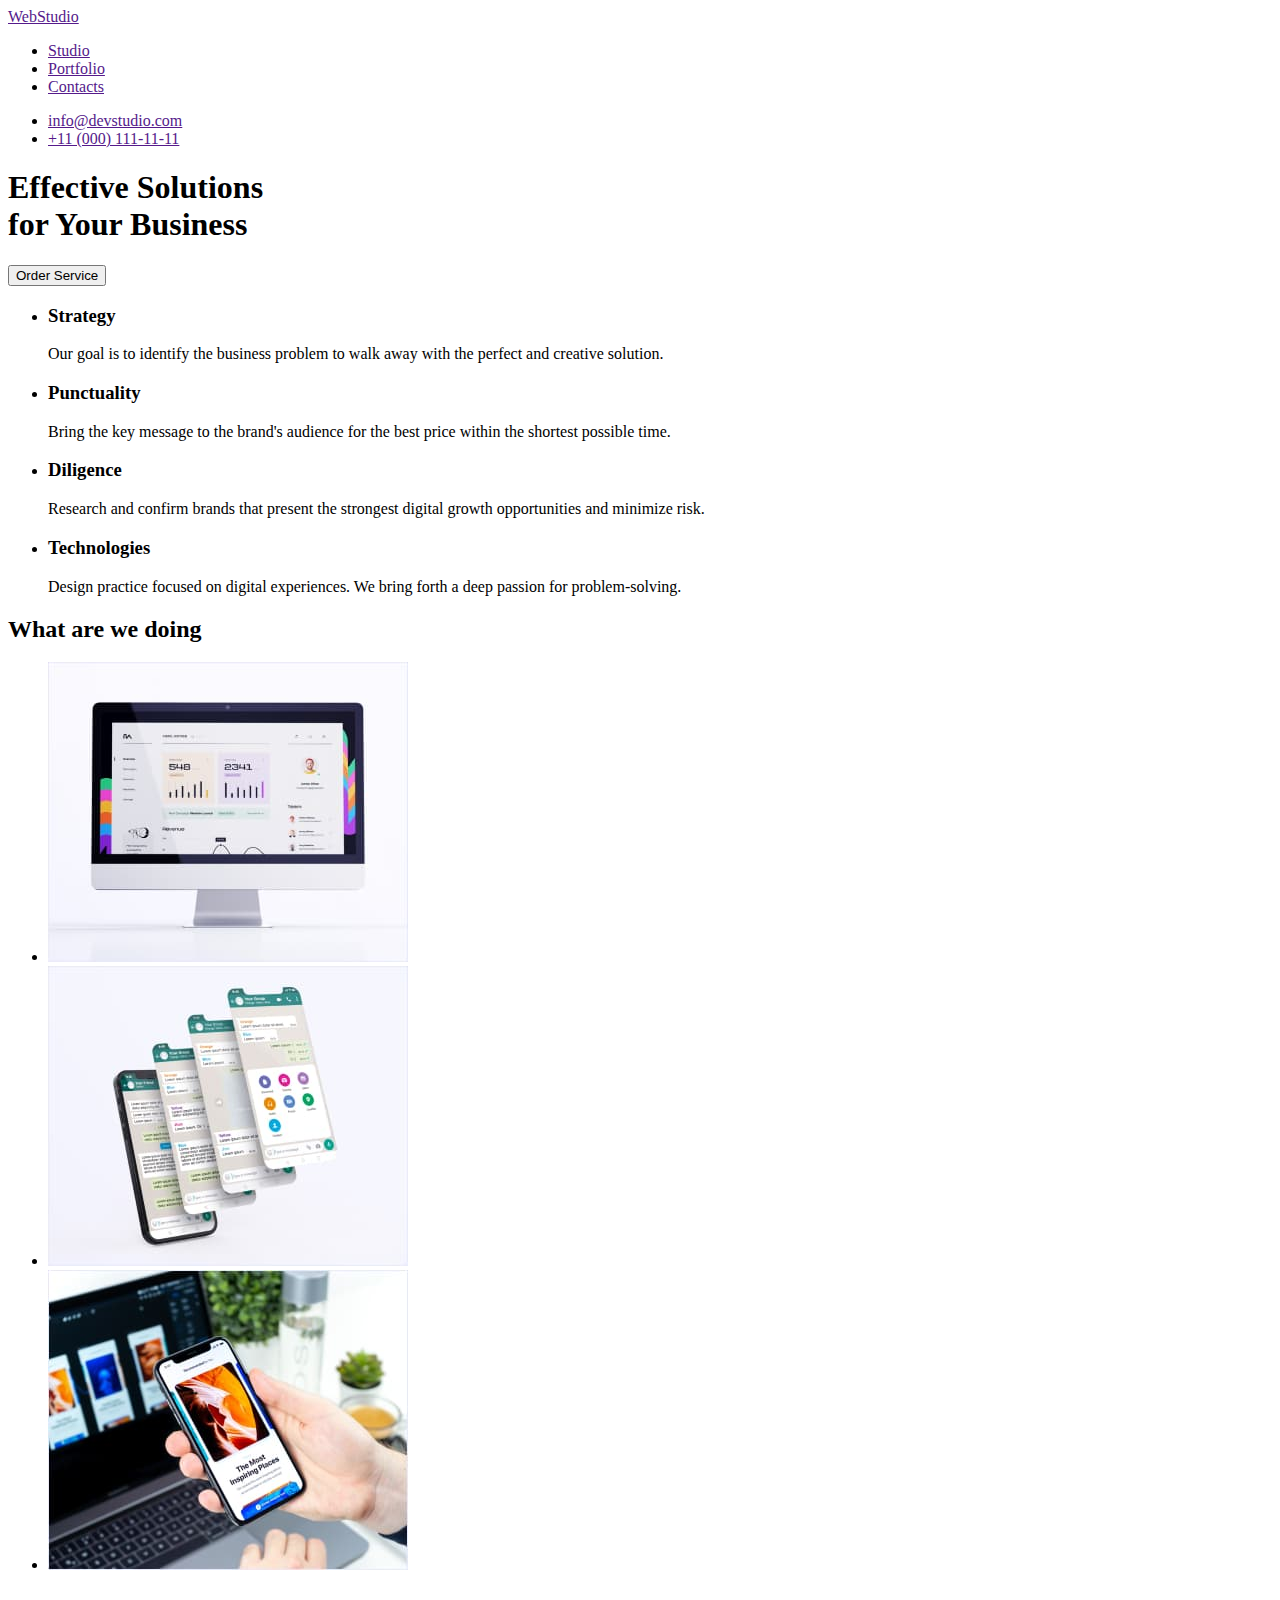
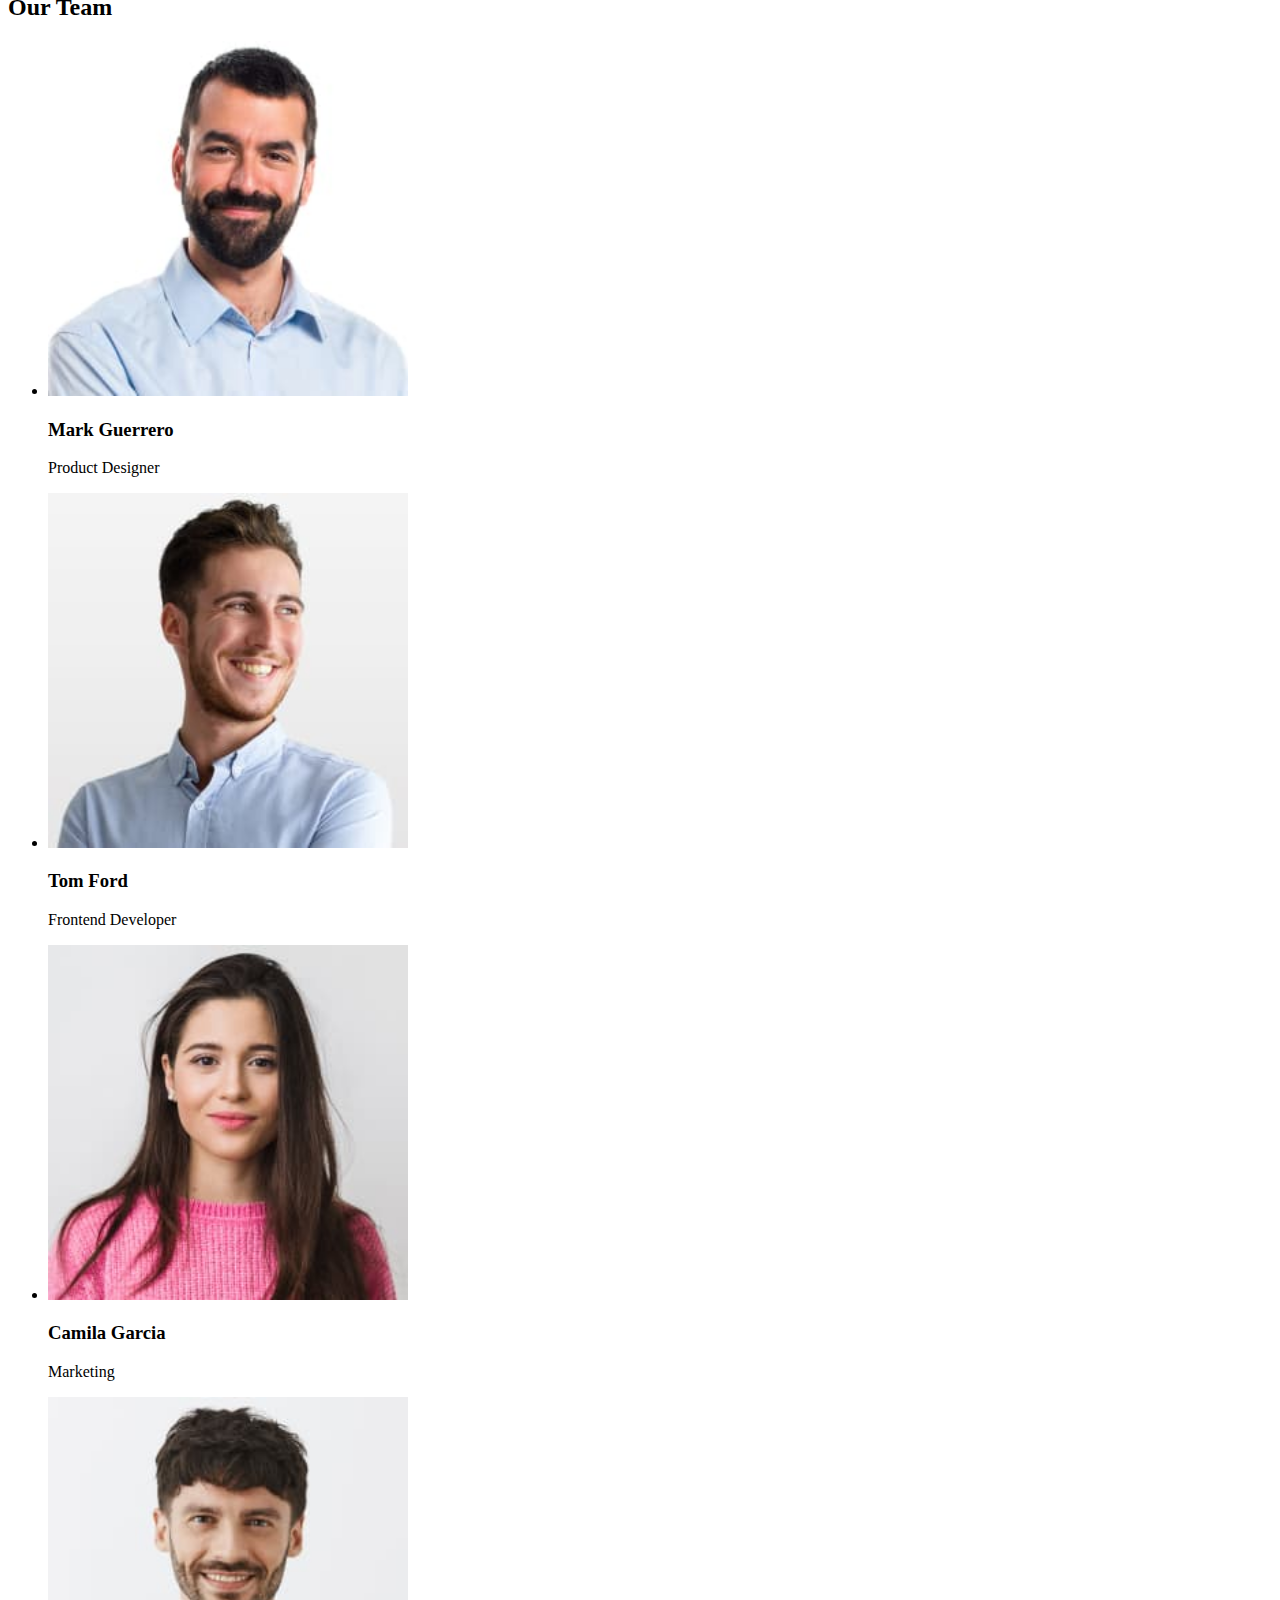
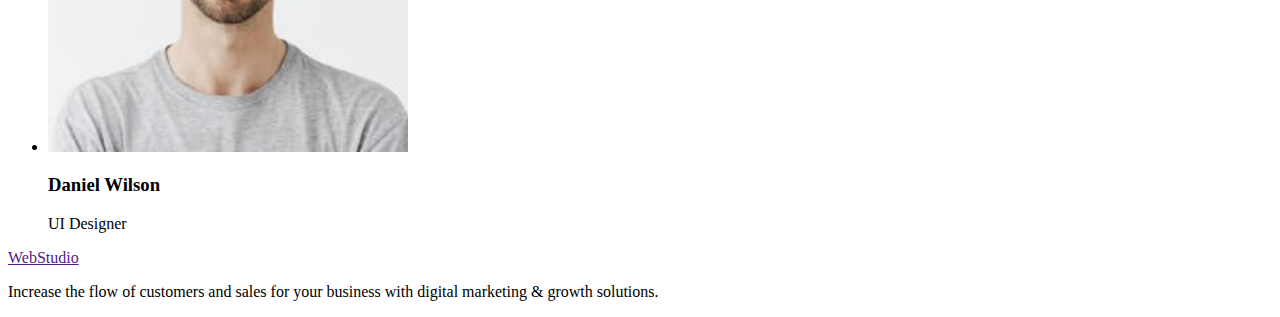
==== index.html @ 9c512270 "Клонировал HW1" ====
<!DOCTYPE html>
<html lang="en">

<head>
	<meta charset="UTF-8">
	<meta http-equiv="X-UA-Compatible" content="IE=edge">
	<meta name="viewport" content="width=device-width, initial-scale=1.0">
	<title>Студія</title>
</head>

<body>
	<header>
		<nav>
			<a href="">WebStudio</a>
			<ul>
				<li>
					<a href="">Studio</a>
				</li>
				<li>
					<a href="">Portfolio</a>
				</li>
				<li><a href="">Contacts</a>
				</li>
			</ul>
		</nav>
		<ul>
			<li>
				<a href="">info@devstudio.com</a>
			</li>
			<li>
				<a href="">+11 (000) 111-11-11</a>
			</li>
		</ul>
	</header>
	<main>
		<!-- Герой -->
		<section>
			<h1>Effective Solutions <br> for Your Business</h1>
			<button type="button">Order Service</button>
		</section>

		<!-- Что мы делаем -->
		<section>
			<ul>
				<li>
					<h3>Strategy</h3>
					<p>Our goal is to identify the business
						problem to walk away with the perfect and creative solution.</p>
				</li>
				<li>
					<h3>Punctuality</h3>
					<p>Bring the key message to the brand's audience for the best price within the shortest possible time.</p>
				</li>
				<li>
					<h3>Diligence</h3>
					<p>Research and confirm brands that present the strongest digital growth opportunities and minimize risk.</p>
				</li>
				<li>
					<h3>Technologies</h3>
					<p>Design practice focused on digital experiences. We bring forth a deep passion for problem-solving.</p>
				</li>
			</ul>
		</section>

		<section>
			<h2>What are we doing</h2>
			<ul>
				<li>
					<img src="./images/monitor.jpg" width="360" alt="monitor">
				</li>
				<li>
					<img src="./images/layers.jpg" width="360" alt="layers">
				</li>
				<li>
					<img src="./images/phone.jpg" width="360" alt="phone">
				</li>
			</ul>
		</section>

		<!-- Наша команда -->
		<section>
			<h2>Our Team</h2>

			<ul>
				<li>
					<img src="./images/markguerrero.jpg" width="360" alt="Mark Guerrero">
					<h3>Mark Guerrero</h3>
					<p>Product Designer</p>
				</li>
				<li>
					<img src="./images/tomford.jpg" width="360" alt="Tom Ford">
					<h3>Tom Ford</h3>
					<p>Frontend Developer</p>
				<li>
					<img src="./images/camilagarcia.jpg" width="360" alt="Camila Garcia">
					<h3>Camila Garcia</h3>
					<p>Marketing</p>
				<li>
					<img src="./images/danielwilson.jpg" width="360" alt="Daniel Wilson">
					<h3>Daniel Wilson</h3>
					<p>UI Designer</p>
			</ul>

		</section>
	</main>

	<!-- Подвал -->
	<footer>
		<a href="">WebStudio</a>
		<p>Increase the flow of customers and sales for your business with digital marketing & growth solutions.</p>
	</footer>
</body>

</html>
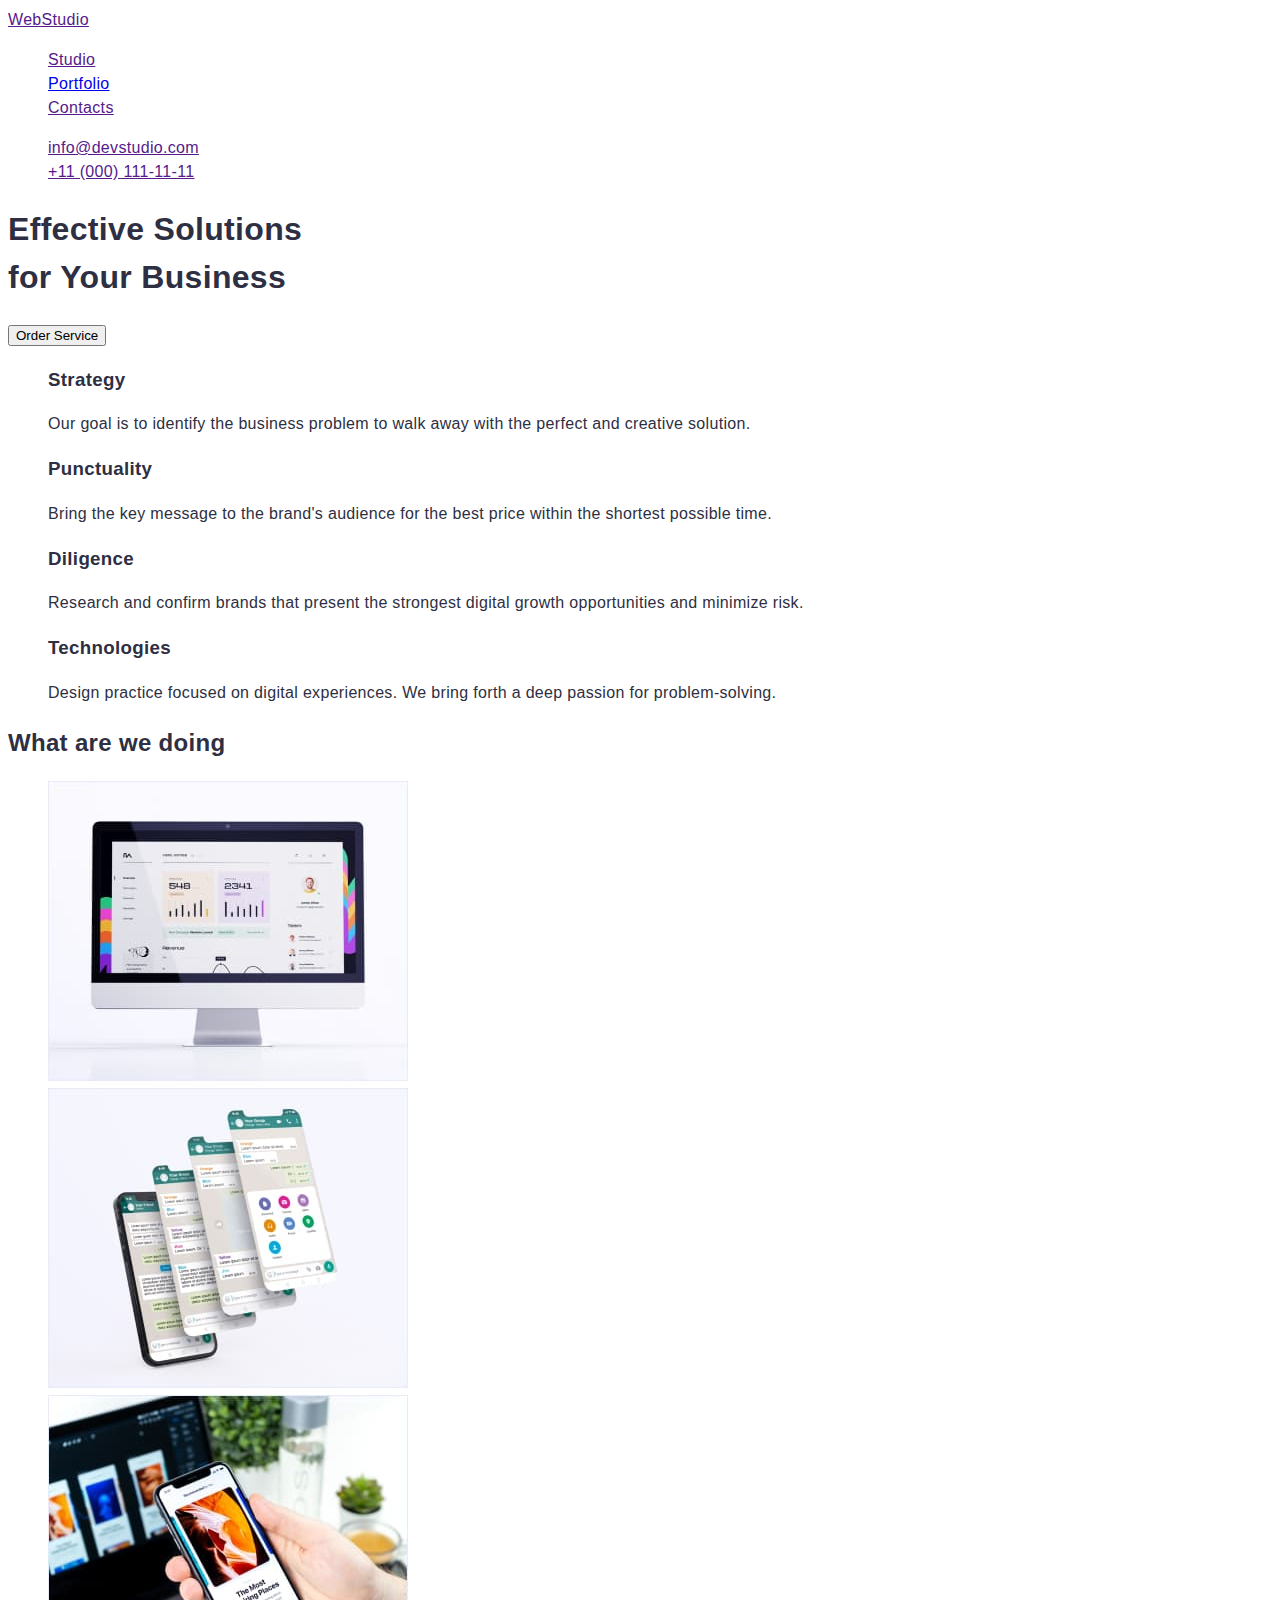
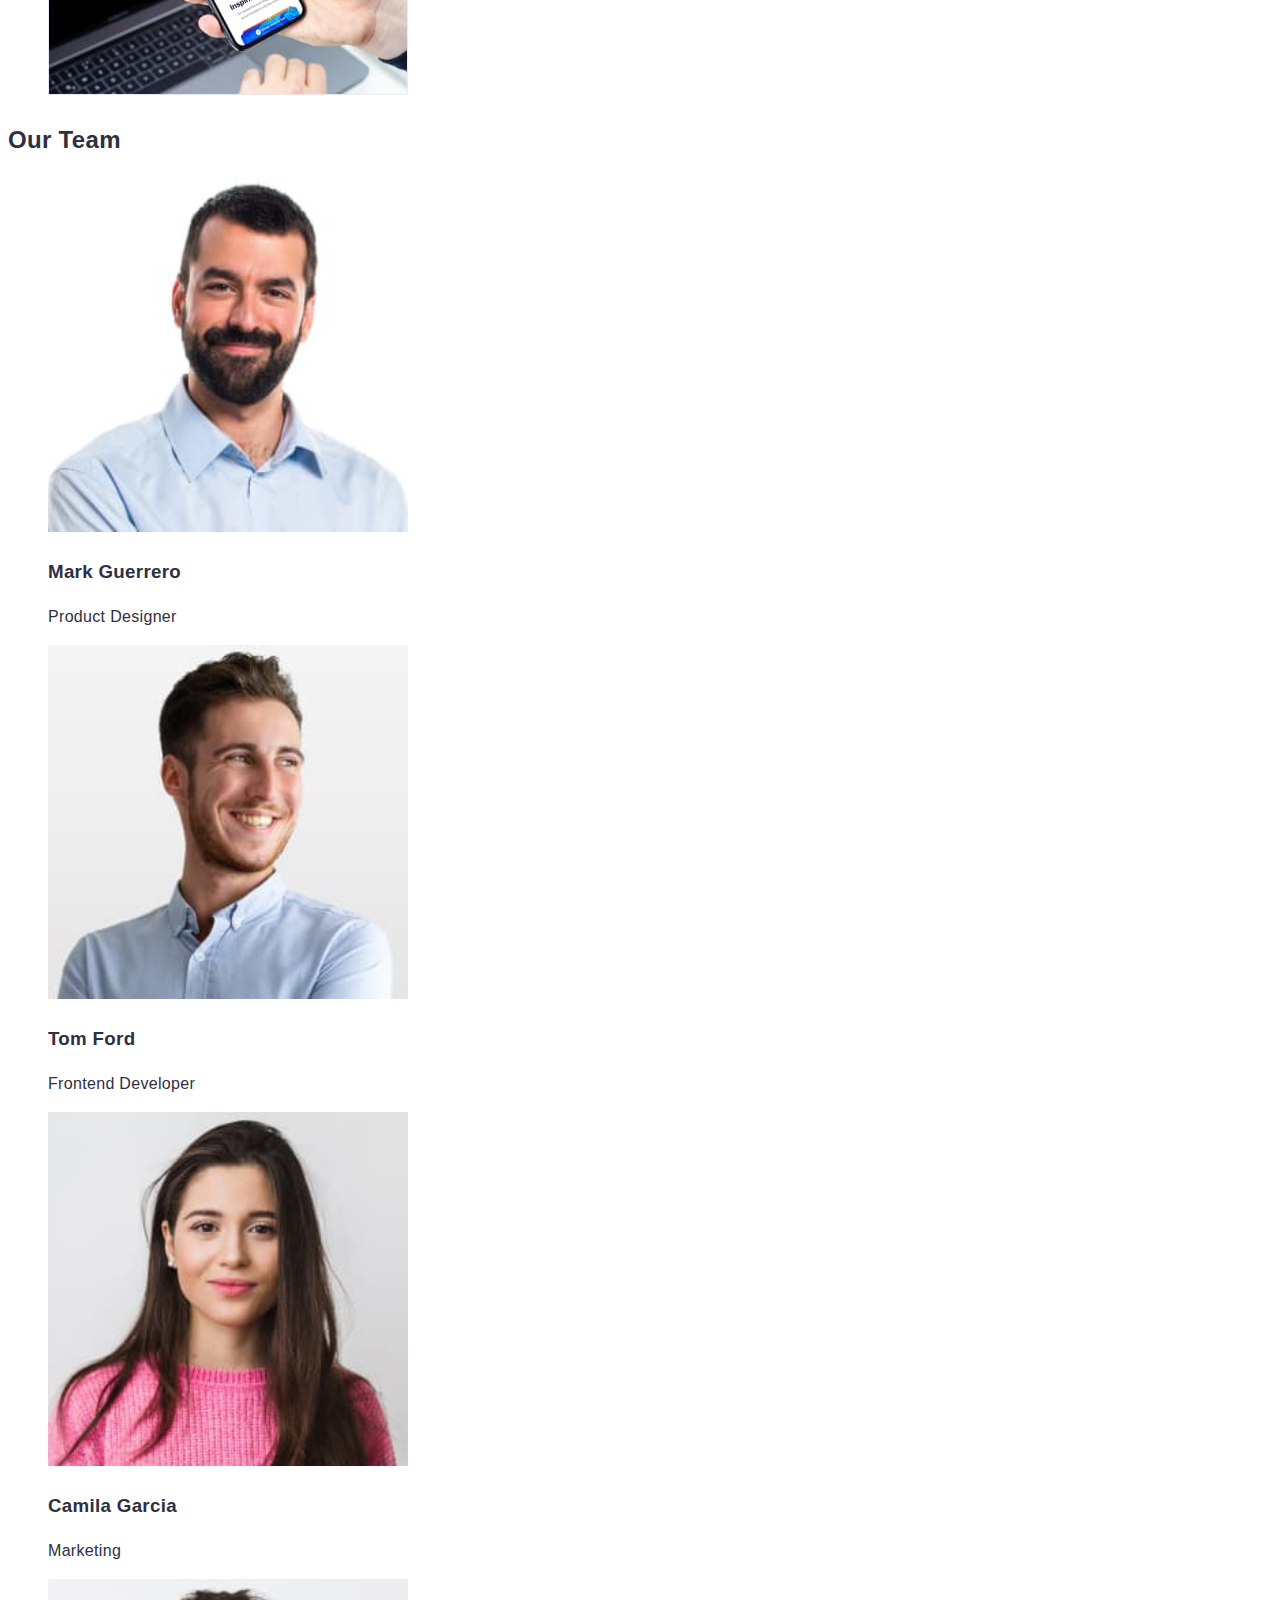
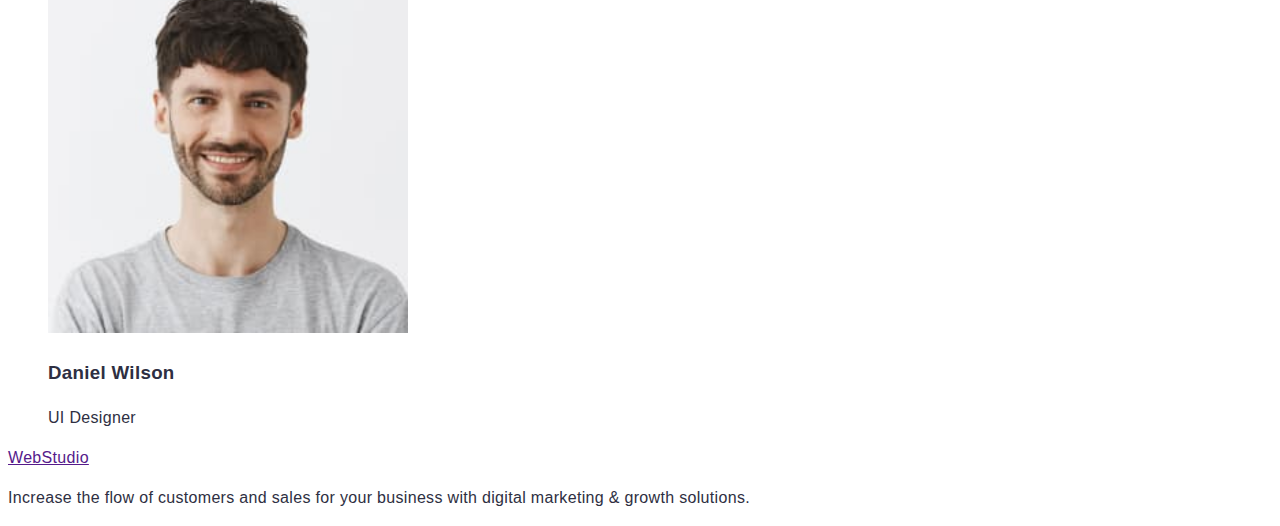
==== commit 41a8bd38: "Добавил HW2" ====
--- a/index.html
+++ b/index.html
@@ -5,6 +5,7 @@
 	<meta charset="UTF-8">
 	<meta http-equiv="X-UA-Compatible" content="IE=edge">
 	<meta name="viewport" content="width=device-width, initial-scale=1.0">
+	<link rel="stylesheet" href="./css/styles.css">
 	<title>Студія</title>
 </head>
 
@@ -17,7 +18,7 @@
 					<a href="">Studio</a>
 				</li>
 				<li>
-					<a href="">Portfolio</a>
+					<a href="./portfolio.html">Portfolio</a>
 				</li>
 				<li><a href="">Contacts</a>
 				</li>
--- a/css/styles.css
+++ b/css/styles.css
@@ -0,0 +1,102 @@
+/* Переменные */
+:root {
+	--brand-color: #4D5AE5;
+	--heading-color: #2E2F42;
+	--body-color: #434455;
+	--raleway: 'Raleway', sans-serif;
+	--roboto: 'Roboto', sans-serif;
+}
+
+body {
+	font-family: var(--roboto);
+	color: var(--heading-color);
+	font-size: 16px;
+	line-height: 1.5;
+	letter-spacing: 0.02em;
+}
+
+ul {
+	list-style: none;
+}
+
+/* Логотип */
+.logo {
+	font-family: var(--raleway);
+	color: var(--heading-color);
+	font-size: 18px;
+	line-height: 1.3;
+	text-transform: uppercase;
+	font-weight: 800;
+	letter-spacing: 0.03em;
+}
+
+.logo span {
+	color: var(--brand-color);
+}
+
+.logo:hover,
+.logo.footer:hover {
+	color: var(--body-color);
+}
+
+/* Навигация */
+.nav-items .link {
+	color: var(--heading-color);
+	font-weight: 600;
+}
+
+.nav-items .link:hover,
+.nav-items .link:focus {
+	color: var(--body-color);
+}
+
+.nav-items .link:active {
+	color: var(--brand-color);
+}
+
+/* Контакты */
+.menu-contacts .link {
+	color: var(--body-color);
+}
+
+.menu-contacts .link:hover {
+	color: var(--brand-color);
+}
+
+/* Кнопки */
+.filter-buttons .button {
+	color: var(--brand-color);
+	background: #F4F4FD;
+	border: 1px solid #E7E9FC;
+	border-radius: 4px;
+	font-weight: 600;
+	letter-spacing: 0.04em;
+	cursor: pointer;
+}
+
+.button:hover,
+.button:focus {
+	color: #FFFFFF;
+	background-color: var(--brand-color);
+}
+
+/* Карточки */
+.project-cards .title {
+	color: var(--heading-color);
+	font-size: 20px;
+	font-weight: 600;
+	line-height: 1.2;
+}
+
+.project-cards .text {
+	color: var(--body-color);
+}
+
+/* Футер */
+.logo.footer {
+	color: #F4F4FD;
+}
+
+.text.footer {
+	color: #E7E9FC;
+}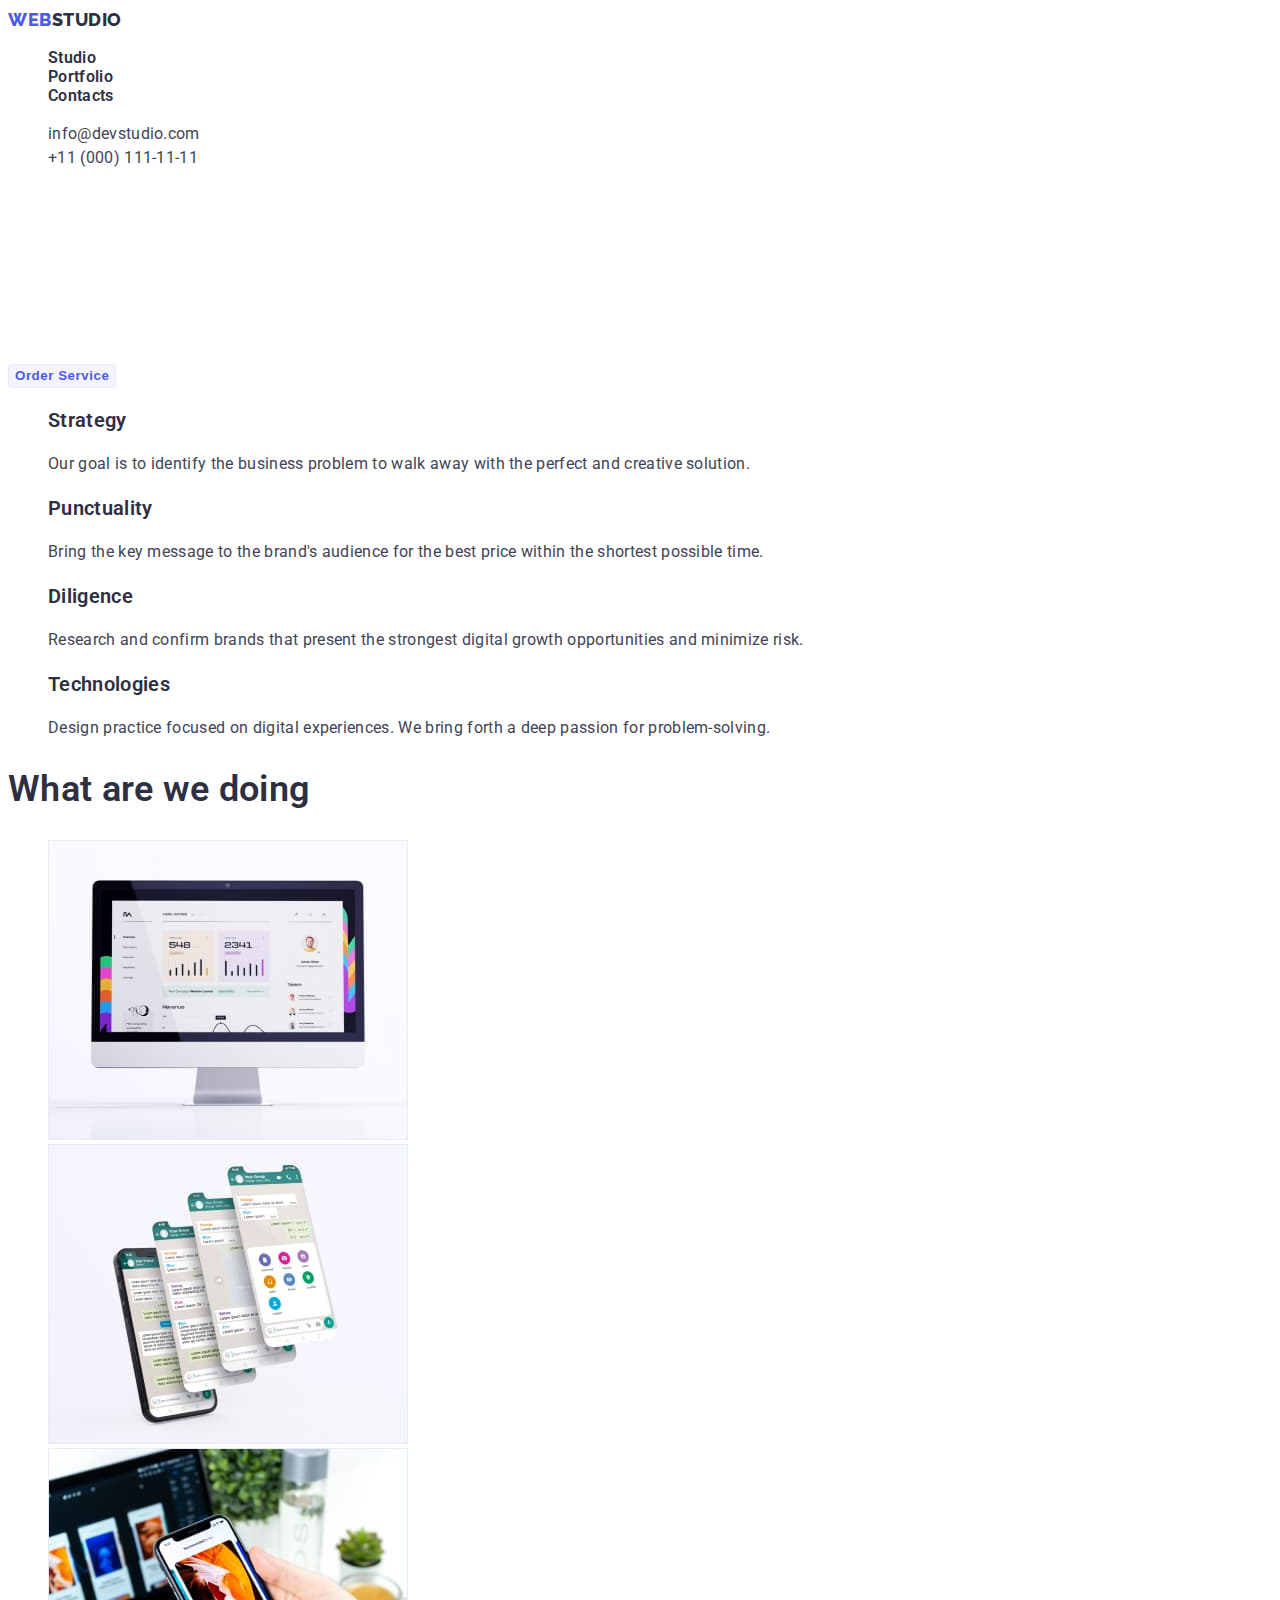
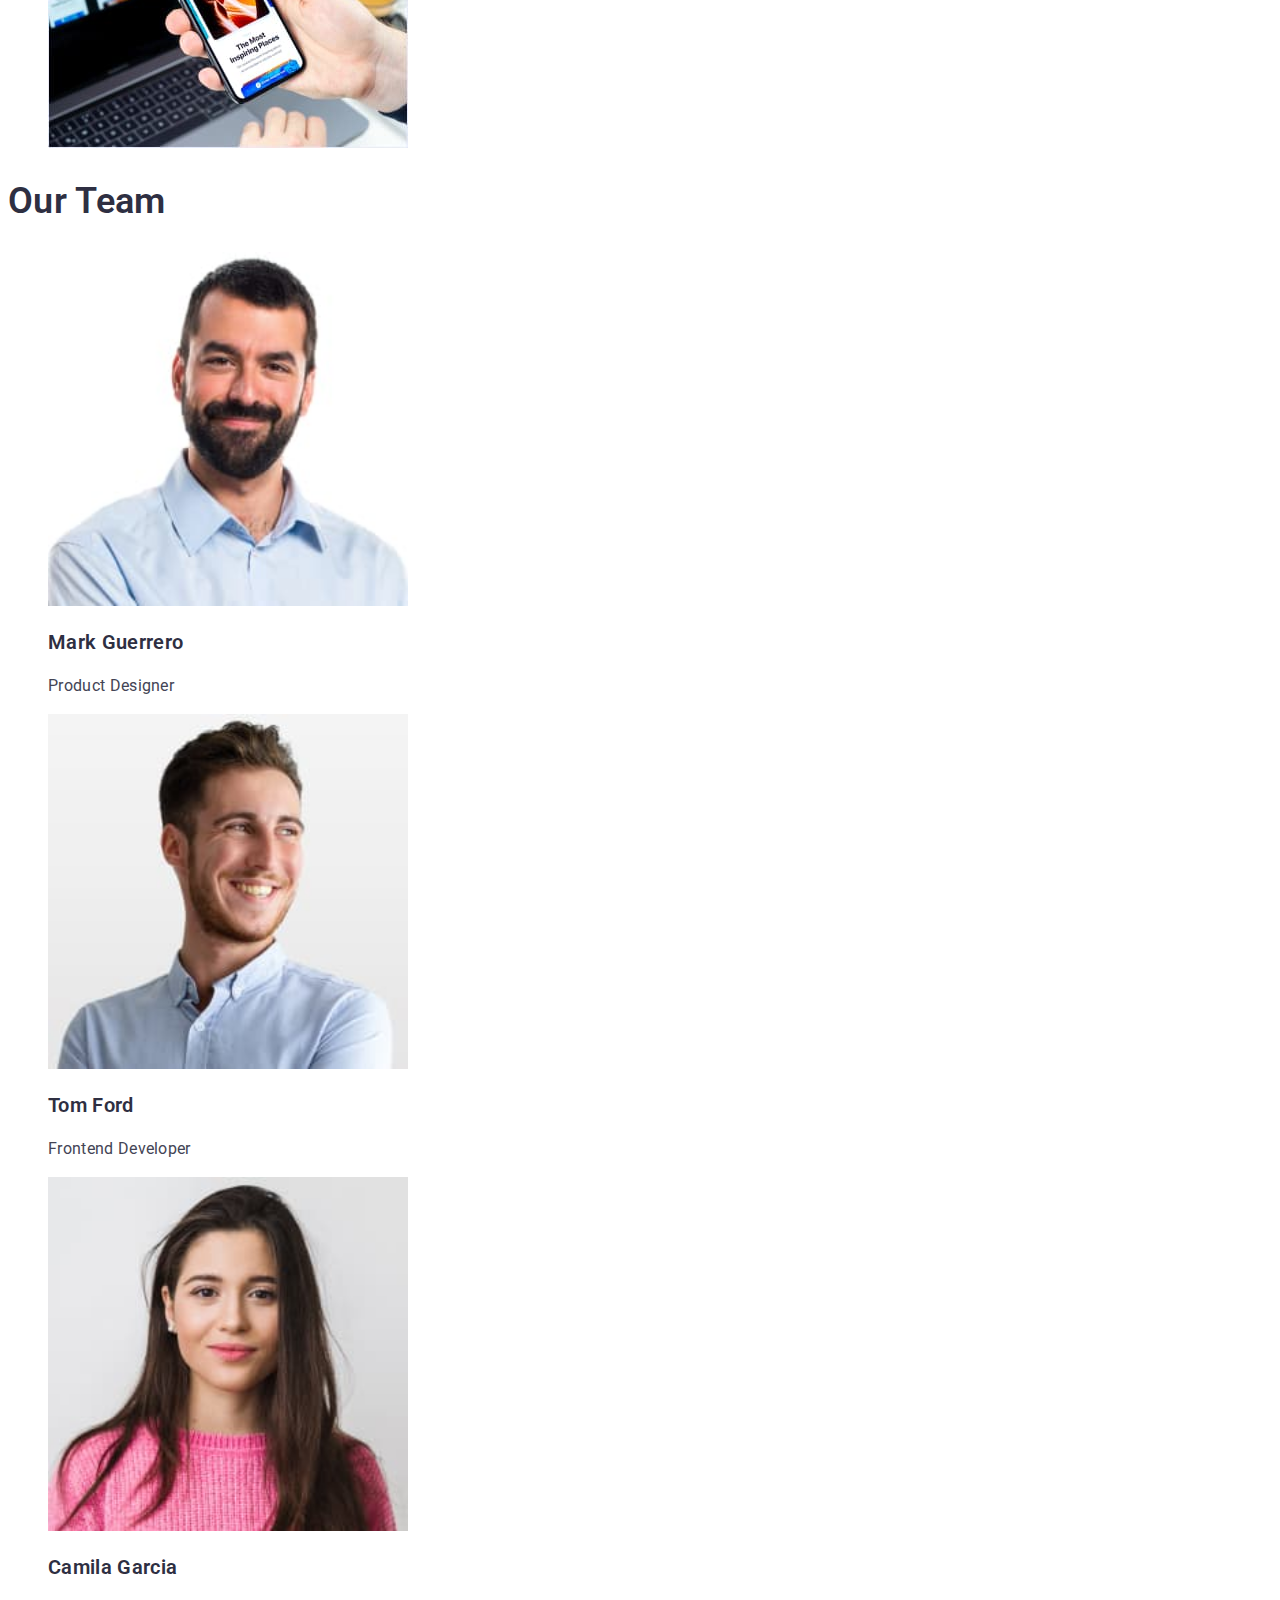
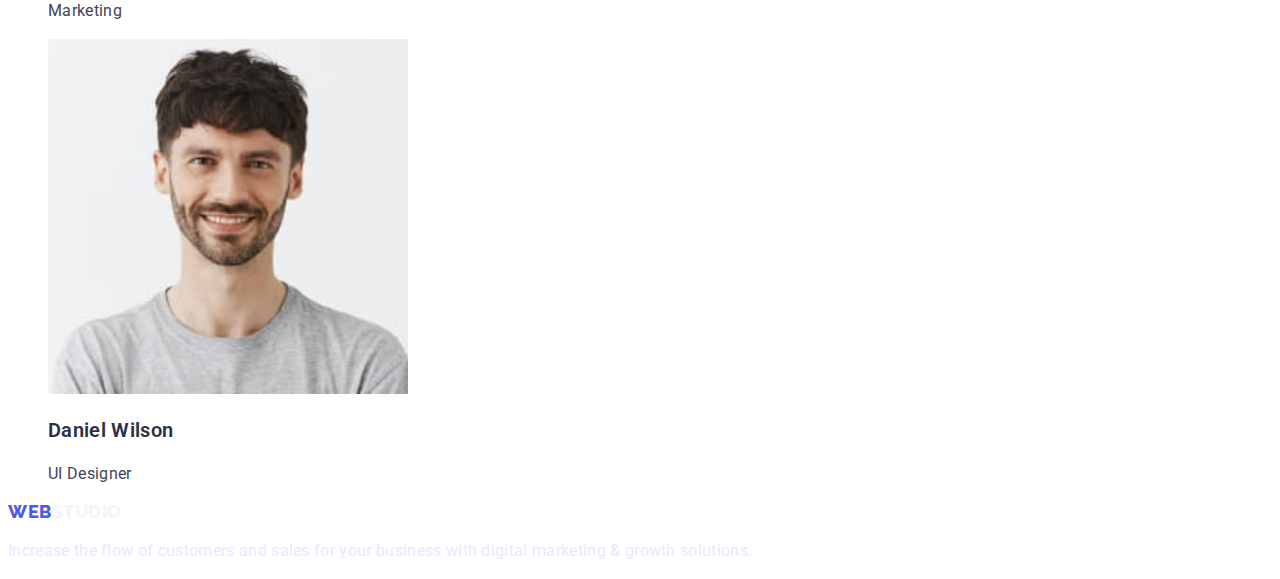
==== commit ccf543eb: "Добавил оформление index.html" ====
--- a/index.html
+++ b/index.html
@@ -5,66 +5,79 @@
 	<meta charset="UTF-8">
 	<meta http-equiv="X-UA-Compatible" content="IE=edge">
 	<meta name="viewport" content="width=device-width, initial-scale=1.0">
+	<link rel="preconnect" href="https://fonts.googleapis.com">
+	<link rel="preconnect" href="https://fonts.gstatic.com" crossorigin>
+	<link href="https://fonts.googleapis.com/css2?family=Raleway:wght@700&family=Roboto:wght@400;500;700;900&display=swap"
+		rel="stylesheet">
 	<link rel="stylesheet" href="./css/styles.css">
 	<title>Студія</title>
 </head>
 
 <body>
+
+	<!-- Навигация -->
 	<header>
 		<nav>
-			<a href="">WebStudio</a>
-			<ul>
-				<li>
-					<a href="">Studio</a>
+			<a href="" class="logo"><span>Web</span>Studio</a>
+
+			<ul class="nav-items">
+				<li class="item">
+					<a href="./index.html" class="link">Studio</a>
 				</li>
-				<li>
-					<a href="./portfolio.html">Portfolio</a>
+				<li class="item">
+					<a href="./portfolio.html" class="link">Portfolio</a>
 				</li>
-				<li><a href="">Contacts</a>
+				<li class="item">
+					<a href="" class="link">Contacts</a>
 				</li>
 			</ul>
 		</nav>
-		<ul>
+		<ul class="menu-contacts">
 			<li>
-				<a href="">info@devstudio.com</a>
+				<a href="" class="link">info@devstudio.com</a>
 			</li>
 			<li>
-				<a href="">+11 (000) 111-11-11</a>
+				<a href="" class="link">+11 (000) 111-11-11</a>
 			</li>
 		</ul>
 	</header>
 	<main>
+
 		<!-- Герой -->
-		<section>
-			<h1>Effective Solutions <br> for Your Business</h1>
-			<button type="button">Order Service</button>
+		<section class="hero">
+			<h1 class="heading">Effective Solutions <br> for Your Business</h1>
+			<button class="button" type="button">Order Service</button>
 		</section>
 
-		<!-- Что мы делаем -->
-		<section>
+		<!-- Наши цели -->
+		<section class="features-desc">
 			<ul>
 				<li>
-					<h3>Strategy</h3>
-					<p>Our goal is to identify the business
+					<h3 class="title">Strategy</h3>
+					<p class="text">Our goal is to identify the business
 						problem to walk away with the perfect and creative solution.</p>
 				</li>
 				<li>
-					<h3>Punctuality</h3>
-					<p>Bring the key message to the brand's audience for the best price within the shortest possible time.</p>
+					<h3 class="title">Punctuality</h3>
+					<p class="text">Bring the key message to the brand's audience for the best price within the shortest possible
+						time.</p>
 				</li>
 				<li>
-					<h3>Diligence</h3>
-					<p>Research and confirm brands that present the strongest digital growth opportunities and minimize risk.</p>
+					<h3 class="title">Diligence</h3>
+					<p class="text">Research and confirm brands that present the strongest digital growth opportunities and
+						minimize risk.</p>
 				</li>
 				<li>
-					<h3>Technologies</h3>
-					<p>Design practice focused on digital experiences. We bring forth a deep passion for problem-solving.</p>
+					<h3 class="title">Technologies</h3>
+					<p class="text">Design practice focused on digital experiences. We bring forth a deep passion for
+						problem-solving.</p>
 				</li>
 			</ul>
 		</section>
 
-		<section>
-			<h2>What are we doing</h2>
+		<!-- Что мы делаем -->
+		<section class="features-examples">
+			<h2 class="heading">What are we doing</h2>
 			<ul>
 				<li>
 					<img src="./images/monitor.jpg" width="360" alt="monitor">
@@ -79,36 +92,36 @@
 		</section>
 
 		<!-- Наша команда -->
-		<section>
-			<h2>Our Team</h2>
+		<section class="team-cards">
+			<h2 class="heading">Our Team</h2>
 
 			<ul>
 				<li>
 					<img src="./images/markguerrero.jpg" width="360" alt="Mark Guerrero">
-					<h3>Mark Guerrero</h3>
-					<p>Product Designer</p>
+					<h3 class="title">Mark Guerrero</h3>
+					<p class="text">Product Designer</p>
 				</li>
 				<li>
 					<img src="./images/tomford.jpg" width="360" alt="Tom Ford">
-					<h3>Tom Ford</h3>
-					<p>Frontend Developer</p>
+					<h3 class="title">Tom Ford</h3>
+					<p class="text">Frontend Developer</p>
 				<li>
 					<img src="./images/camilagarcia.jpg" width="360" alt="Camila Garcia">
-					<h3>Camila Garcia</h3>
-					<p>Marketing</p>
+					<h3 class="title">Camila Garcia</h3>
+					<p class="text">Marketing</p>
 				<li>
 					<img src="./images/danielwilson.jpg" width="360" alt="Daniel Wilson">
-					<h3>Daniel Wilson</h3>
-					<p>UI Designer</p>
+					<h3 class="title">Daniel Wilson</h3>
+					<p class="text">UI Designer</p>
 			</ul>
-
 		</section>
 	</main>
 
 	<!-- Подвал -->
 	<footer>
-		<a href="">WebStudio</a>
-		<p>Increase the flow of customers and sales for your business with digital marketing & growth solutions.</p>
+		<a href="" class="logo footer"><span>Web</span>Studio</a>
+		<p class="text footer">Increase the flow of customers and sales for your business with digital marketing & growth
+			solutions.</p>
 	</footer>
 </body>
 
--- a/css/styles.css
+++ b/css/styles.css
@@ -8,11 +8,14 @@
 }
 
 body {
+	color: var(--heading-color);
 	font-family: var(--roboto);
-	color: var(--heading-color);
 	font-size: 16px;
-	line-height: 1.5;
 	letter-spacing: 0.02em;
+}
+
+a {
+	text-decoration: none;
 }
 
 ul {
@@ -21,12 +24,12 @@
 
 /* Логотип */
 .logo {
+	color: var(--heading-color);
 	font-family: var(--raleway);
-	color: var(--heading-color);
 	font-size: 18px;
-	line-height: 1.3;
+	font-weight: 800;
+	line-height: 1.33;
 	text-transform: uppercase;
-	font-weight: 800;
 	letter-spacing: 0.03em;
 }
 
@@ -43,6 +46,7 @@
 .nav-items .link {
 	color: var(--heading-color);
 	font-weight: 600;
+	line-height: 1.2;
 }
 
 .nav-items .link:hover,
@@ -57,19 +61,23 @@
 /* Контакты */
 .menu-contacts .link {
 	color: var(--body-color);
+	line-height: 1.5;
 }
 
-.menu-contacts .link:hover {
+.menu-contacts .link:hover,
+.menu-contacts .link:focus {
 	color: var(--brand-color);
 }
 
 /* Кнопки */
-.filter-buttons .button {
+.filter-buttons .button,
+.hero .button {
 	color: var(--brand-color);
 	background: #F4F4FD;
 	border: 1px solid #E7E9FC;
 	border-radius: 4px;
 	font-weight: 600;
+	line-height: 1.5;
 	letter-spacing: 0.04em;
 	cursor: pointer;
 }
@@ -80,23 +88,47 @@
 	background-color: var(--brand-color);
 }
 
-/* Карточки */
-.project-cards .title {
+/* H1 title*/
+.hero .heading {
+	color: #FFFFFF;
+	font-size: 56px;
+	font-weight: 600;
+	line-height: 1.07;
+}
+
+/* H2 titles */
+.features-examples .heading,
+.team-cards .heading {
+	font-size: 36px;
+	font-weight: 600;
+	line-height: 1.11;
+}
+
+/* H3 titles */
+.project-cards .title,
+.features-desc .title,
+.team-cards .title {
 	color: var(--heading-color);
 	font-size: 20px;
 	font-weight: 600;
 	line-height: 1.2;
 }
 
-.project-cards .text {
+/* p text */
+.project-cards .text,
+.features-desc .text,
+.team-cards .text {
 	color: var(--body-color);
+	line-height: 1.5;
 }
 
 /* Футер */
 .logo.footer {
 	color: #F4F4FD;
+	line-height: 1.16;
 }
 
 .text.footer {
 	color: #E7E9FC;
+	line-height: 1.5;
 }